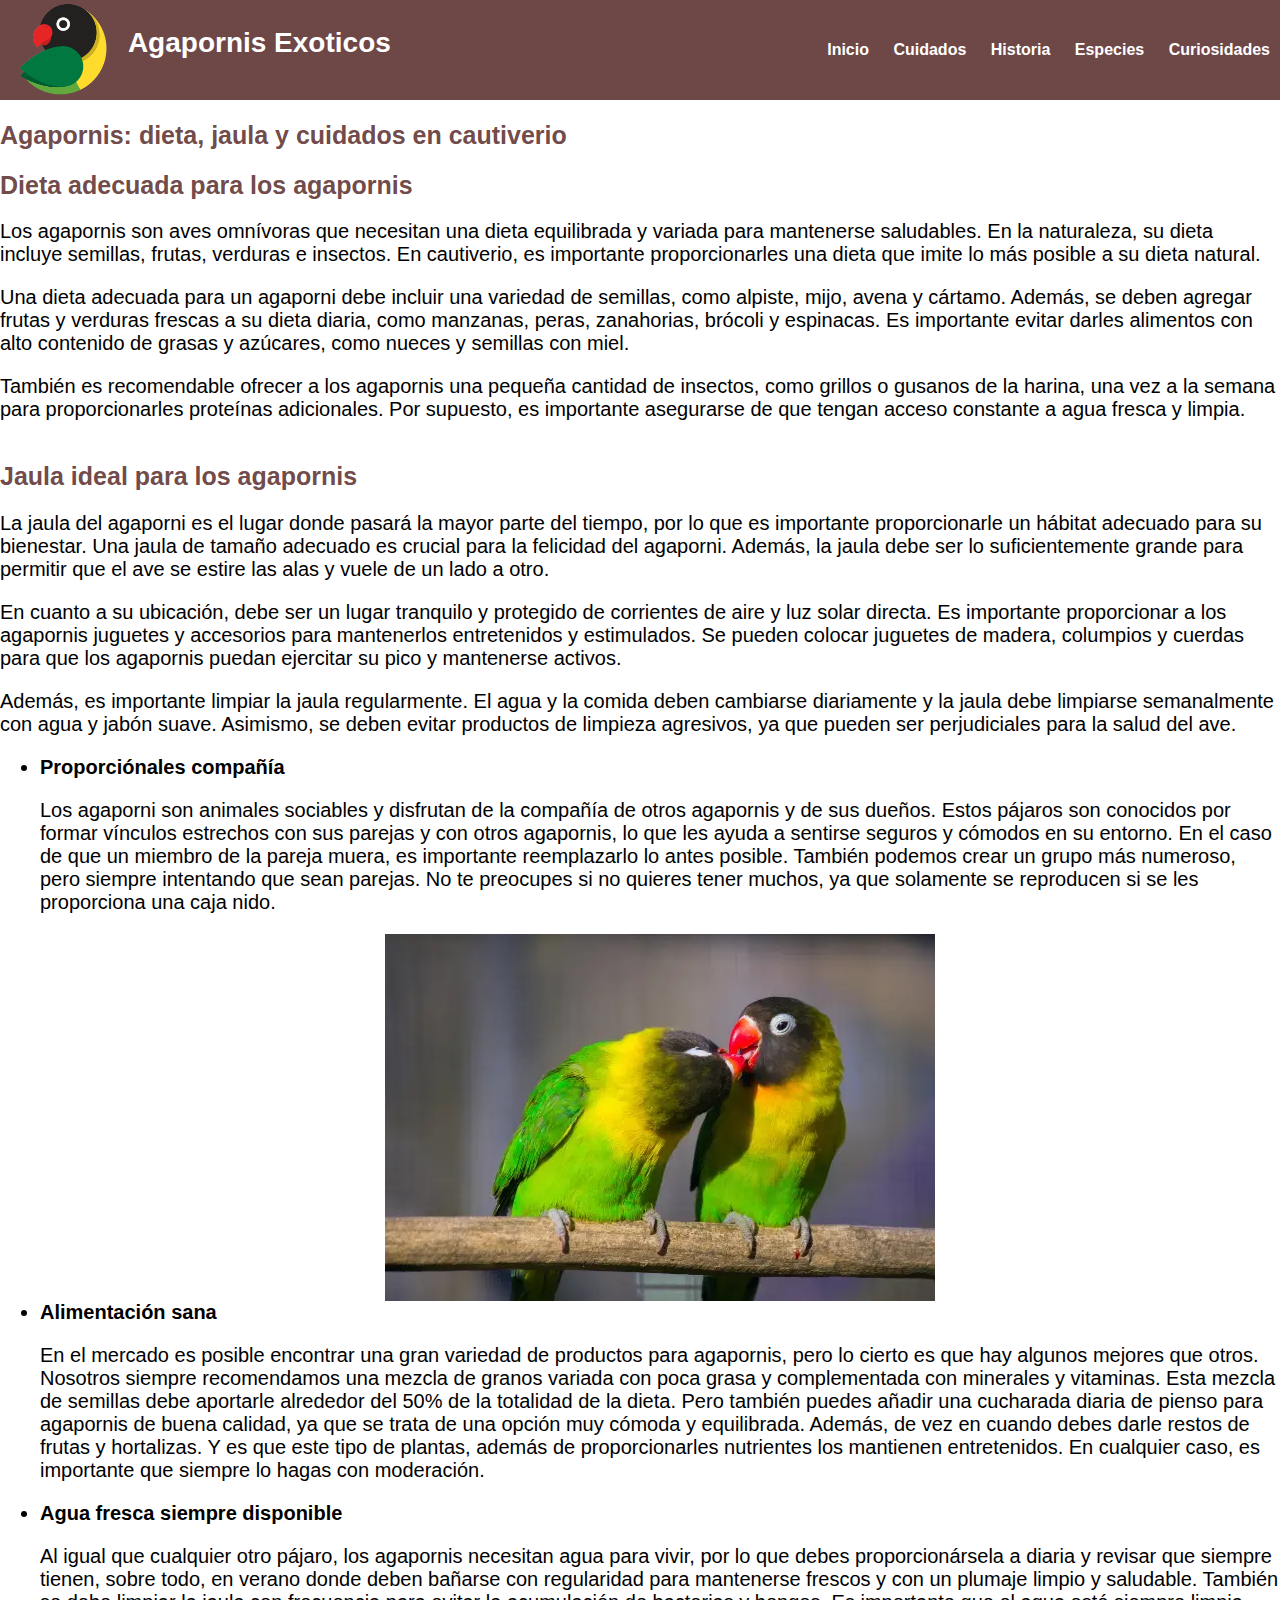
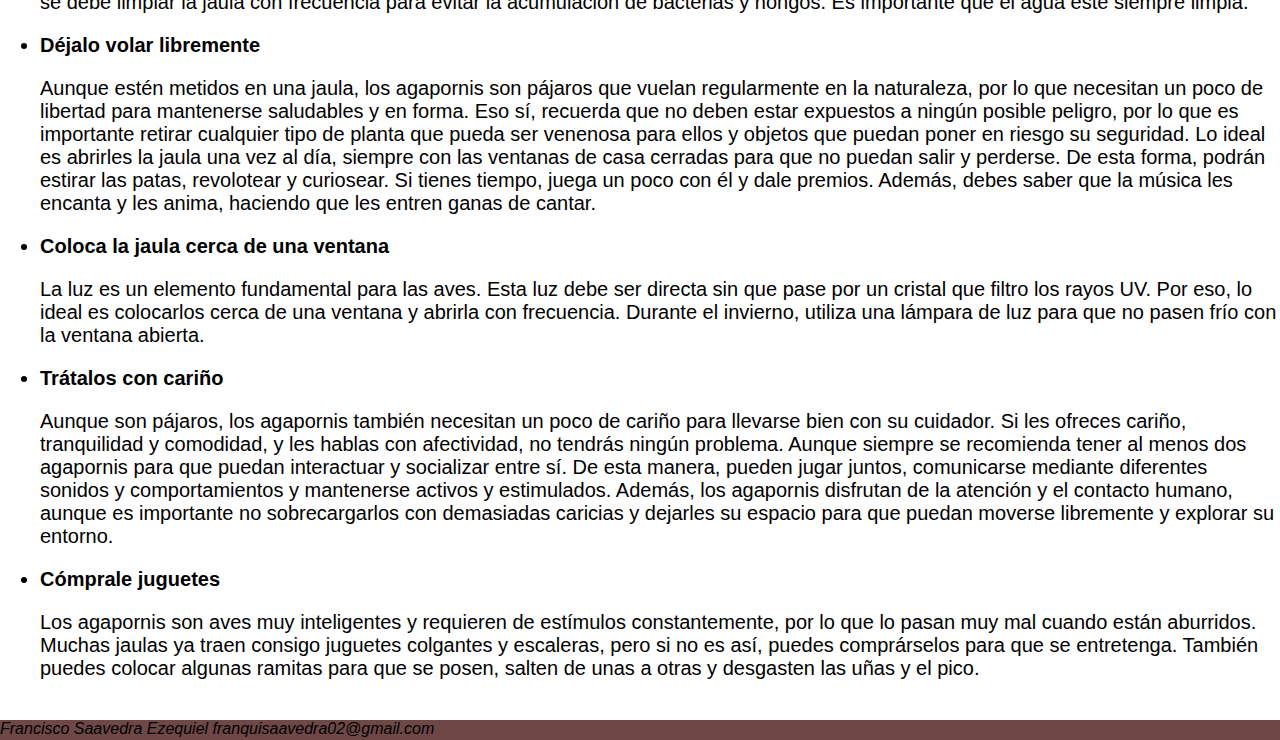
==== cuidados.html @ 45873305 "Primer commit" ====
<!DOCTYPE html>
<html lang="en">
<head>
    <meta charset="UTF-8">
    <meta name="viewport" content="width=device-width, initial-scale=1.0">

    <link rel="stylesheet" href="style.css">
    <title>Cuidados en Cautiverio</title>
</head>
<body>


    
<header>

    <a href="#" class="logo"> 

        <img src="Logo/Logo.png.png" alt="logo de la compañia" >
        <h3 class="nombre-empresa"> Agapornis Exoticos</h3>
        
        
            </a>
        
        

        <nav>
        <a href="inicio.html">Inicio</a>
        <a href="#">Cuidados</a>
        <a href="Historia.html">Historia</a>
        <a href="especies.html">Especies</a>
        <a href="curiosidades.html">Curiosidades</a>
        
        </nav>
        
        
 
    </header>
    
    
    <main>
    
    <h2><strong>Agapornis: dieta, jaula y cuidados en cautiverio</strong></h2>
    
<h2><strong>Dieta adecuada para los agapornis</strong></h2>
<p>Los agapornis son aves omnívoras que necesitan una dieta equilibrada y variada para mantenerse saludables. En la naturaleza, su dieta incluye semillas, frutas, verduras e insectos. En cautiverio, es importante proporcionarles una dieta que imite lo más posible a su dieta natural.</p>
<p>Una dieta adecuada para un agaporni debe incluir una variedad de semillas, como alpiste, mijo, avena y cártamo. Además, se deben agregar frutas y verduras frescas a su dieta diaria, como manzanas, peras, zanahorias, brócoli y espinacas. Es importante evitar darles alimentos con alto contenido de grasas y azúcares, como nueces y semillas con miel.</p>
<p>También es recomendable ofrecer a los agapornis una pequeña cantidad de insectos, como grillos o gusanos de la harina, una vez a la semana para proporcionarles proteínas adicionales. Por supuesto, es importante asegurarse de que tengan acceso constante a agua fresca y limpia.</p>
<img src="https://www.adiosmascota.es/wp-content/uploads/2023/03/agapornis_alimentacion_2.jpg" alt="" class="img-centrada">
<h2><strong>Jaula ideal para los agapornis</strong></h2>
<p>La jaula del agaporni es el lugar donde pasará la mayor parte del tiempo, por lo que es importante proporcionarle un hábitat adecuado para su bienestar. Una jaula de tamaño adecuado es crucial para la felicidad del agaporni. Además, la jaula debe ser lo suficientemente grande para permitir que el ave se estire las alas y vuele de un lado a otro.</p>
<p>En cuanto a su ubicación, debe ser un lugar tranquilo y protegido de corrientes de aire y luz solar directa. Es importante proporcionar a los agapornis juguetes y accesorios para mantenerlos entretenidos y estimulados. Se pueden colocar juguetes de madera, columpios y cuerdas para que los agapornis puedan ejercitar su pico y mantenerse activos.</p>
<p>Además, es importante limpiar la jaula regularmente. El agua y la comida deben cambiarse diariamente y la jaula debe limpiarse semanalmente con agua y jabón suave. Asimismo, se deben evitar productos de limpieza agresivos, ya que pueden ser perjudiciales para la salud del ave.</p>




    <ul>
        <strong><li> Proporciónales compañía</li></strong>
        <p> Los agaporni son animales sociables y disfrutan de la compañía de otros agapornis y de sus dueños. Estos pájaros son conocidos por formar vínculos estrechos con sus parejas y con otros agapornis, lo que les ayuda a sentirse seguros y cómodos en su entorno. En el caso de que un miembro de la pareja muera, es importante reemplazarlo lo antes posible. También podemos crear un grupo más numeroso, pero siempre intentando que sean parejas. No te preocupes si no quieres tener muchos, ya que solamente se reproducen si se les proporciona una caja nido.</p>
        <img src="imagenes/pareja.webp" alt="pareja" class="img-centrada">
        <strong><li> Alimentación sana</li></strong>
        <p>En el mercado es posible encontrar una gran variedad de productos para agapornis, pero lo cierto es que hay algunos mejores que otros. Nosotros siempre recomendamos una mezcla de granos variada con poca grasa y complementada con minerales y vitaminas.  Esta mezcla de semillas debe aportarle alrededor del 50% de la totalidad de la dieta. Pero también puedes añadir una cucharada diaria de pienso para agapornis de buena calidad, ya que se trata de una opción muy cómoda y equilibrada. Además, de vez en cuando debes darle restos de frutas y hortalizas. Y es que este tipo de plantas, además de proporcionarles nutrientes los mantienen entretenidos. En cualquier caso, es importante que siempre lo hagas con moderación.</p>
        
        <strong><li> Agua fresca siempre disponible</li></strong>
        <p>Al igual que cualquier otro pájaro, los agapornis necesitan agua para vivir, por lo que debes proporcionársela a diaria y revisar que siempre tienen, sobre todo, en verano donde deben bañarse con regularidad para mantenerse frescos y con un plumaje limpio y saludable. También se debe limpiar la jaula con frecuencia para evitar la acumulación de bacterias y hongos. Es importante que el agua esté siempre limpia.</p>
        
        <strong><li> Déjalo volar libremente</li></strong>
        <p>Aunque estén metidos en una jaula, los agapornis son pájaros que vuelan regularmente en la naturaleza, por lo que necesitan un poco de libertad para mantenerse saludables y en forma. Eso sí, recuerda que no deben estar expuestos a ningún posible peligro, por lo que es importante retirar cualquier tipo de planta que pueda ser venenosa para ellos y objetos que puedan poner en riesgo su seguridad. Lo ideal es abrirles la jaula una vez al día, siempre con las ventanas de casa cerradas para que no puedan salir y perderse. De esta forma, podrán estirar las patas, revolotear y curiosear. Si tienes tiempo, juega un poco con él y dale premios. Además, debes saber que la música les encanta y les anima, haciendo que les entren ganas de cantar.</p>
        
        <strong><li> Coloca la jaula cerca de una ventana</li></strong>
        <p>La luz es un elemento fundamental para las aves. Esta luz debe ser directa sin que pase por un cristal que filtro los rayos UV. Por eso, lo ideal es colocarlos cerca de una ventana y abrirla con frecuencia. Durante el invierno, utiliza una lámpara de luz para que no pasen frío con la ventana abierta.</p>
       
        <strong><li> Trátalos con cariño</li></strong>
        <p>Aunque son pájaros, los agapornis también necesitan un poco de cariño para llevarse bien con su cuidador. Si les ofreces cariño, tranquilidad y comodidad, y les hablas con afectividad, no tendrás ningún problema. Aunque siempre se recomienda tener al menos dos agapornis para que puedan interactuar y socializar entre sí. De esta manera, pueden jugar juntos, comunicarse mediante diferentes sonidos y comportamientos y mantenerse activos y estimulados. Además, los agapornis disfrutan de la atención y el contacto humano, aunque es importante no sobrecargarlos con demasiadas caricias y dejarles su espacio para que puedan moverse libremente y explorar su entorno.</p>
        
        <strong><li> Cómprale juguetes</li></strong>
        <p>Los agapornis son aves muy inteligentes y requieren de estímulos constantemente, por lo que lo pasan muy mal cuando están aburridos. Muchas jaulas ya traen consigo juguetes colgantes y escaleras, pero si no es así, puedes comprárselos para que se entretenga. También puedes colocar algunas ramitas para que se posen, salten de unas a otras y desgasten las uñas y el pico.</p>
<img src="https://m.media-amazon.com/images/I/61699dU7JUL.jpg" alt="" class="img-centrada">
    </ul>
</main>

    <footer>
        <address>
            Francisco Saavedra Ezequiel
            franquisaavedra02@gmail.com
    
        </address>
    
    </footer>
</body>
</html>
---- style.css ----
/*----------------------------------------------------------------------------------  HEADER  ---------------------------------------------------------------------------------*/
h1{color: rgba(94, 50, 50, 0.897);
font-size: 25px;

}




p{
font-size: 20px;

}
/*----------------------------------------------------------------------------------  HEADER  ---------------------------------------------------------------------------------*/
ul{
font-size: 20px;

}

/*----------------------------------------------------------------------------------  HEADER  ---------------------------------------------------------------------------------*/
ol{
    font-size: 20px;


}

/*----------------------------------------------------------------------------------  HEADER  ---------------------------------------------------------------------------------*/
li{
font-size: 20px;

}

/*----------------------------------------------------------------------------------  HEADER  ---------------------------------------------------------------------------------*/
h2{color: rgba(94, 50, 50, 0.897);
    font-size: 25px;



}
/*----------------------------------------------------------------------------------  HEADER  ---------------------------------------------------------------------------------*/

a{
text-decoration: none;
color: white

}
/*----------------------------------------------------------------------------------  HEADER  ---------------------------------------------------------------------------------*/
title{
    font-size: 35px;
}


/*----------------------------------------------------------------------------------  HEADER  ---------------------------------------------------------------------------------*/
REVISAR LO DE ABAJO MAÑANA
/*----------------------------------------------------------------------------------  CONTENEDOR  ---------------------------------------------------------------------------------*/

/* Imagen alineada a la izquierda */
.imagen-izquierda {
    float: left; /* Mueve la imagen a la izquierda */
    width: 750px; /* Ajusta el tamaño según lo necesites */
    margin-right: 20px; /* Espacio entre la imagen y el texto */
}
/* Contenedor para evitar problemas con float */
.contenedor {
    overflow: hidden; /* Asegura que todo el contenido se ajuste bien */
}

/* Solo este texto dentro de la lista se alineará a la derecha */
.texto-derecha {
    display: inline-block; /* Permite modificar su posición */
    vertical-align: top; /* Lo alinea con la parte superior de la imagen */
    font-weight: bold; /* Opcional: hace que el texto resalte más */
}

/*----------------------------------------------------------------------------------  HEADER  ---------------------------------------------------------------------------------*/

header{
display: flex;
min-height: 80px;
background-color: rgba(94, 50, 50, 0.897);
justify-content: space-between;
align-items: center;
}

/*----------------------------------------------------------------------------------  FOOTER  ---------------------------------------------------------------------------------*/

footer{
    display: flex;
    min-height: 20px;
    background-color: rgba(94, 50, 50, 0.897);
}
address{
align-items: center;

}

/*----------------------------------------------------------------------------------  LOGO  --------------------------------------------------------------------------*/

.logo{
    display: flex;;
}

.logo img{
height: 100px;

}

/*----------------------------------------------------------------------------------  NAV  ----------------------------------------------------------------------------*/

nav a{
    font-weight: 600;
    padding-right: 10px;
    transition: all 0.3s ease; 
    display: inline-block; 
    padding: 5px 10px;

}
nav a:hover{
    font-size: 20px;
color: greenyellow

}

nav{

    padding: 10px 0px;
    }
    

/*----------------------------------------------------------------------------------  BODY   ---------------------------------------------------------------------------------*/

body{
font-family: sans-serif;
    margin: 0;
}


h3{

    font-size: 28px;
    line-height: 30px;
}

/*---------------------------------------------------------------------------------- H ---------------------------------------------------------------------------------*/

img {
    display: block;
    max-width: 100%;
    height: auto;
}

/* Imágenes con efecto de transparencia */
.img-transparente {
    -webkit-mask-image: linear-gradient(black 80%, transparent); /* Para navegadores WebKit */
    mask-image: linear-gradient(black 80%, transparent);
}



.imagen1{
align-items: center;
}


.img-centrada {
    display: block;
    margin: 0 auto; 
}


.no-centrar {
    display: inline; 
    margin: 0; /
}


/*----------------------------------------------------------------------------------  MEDIAQUERIE  ---------------------------------------------------------------------------------*/

@media (max-width:700px){
    header{
    flex-direction: column;
    }
    }
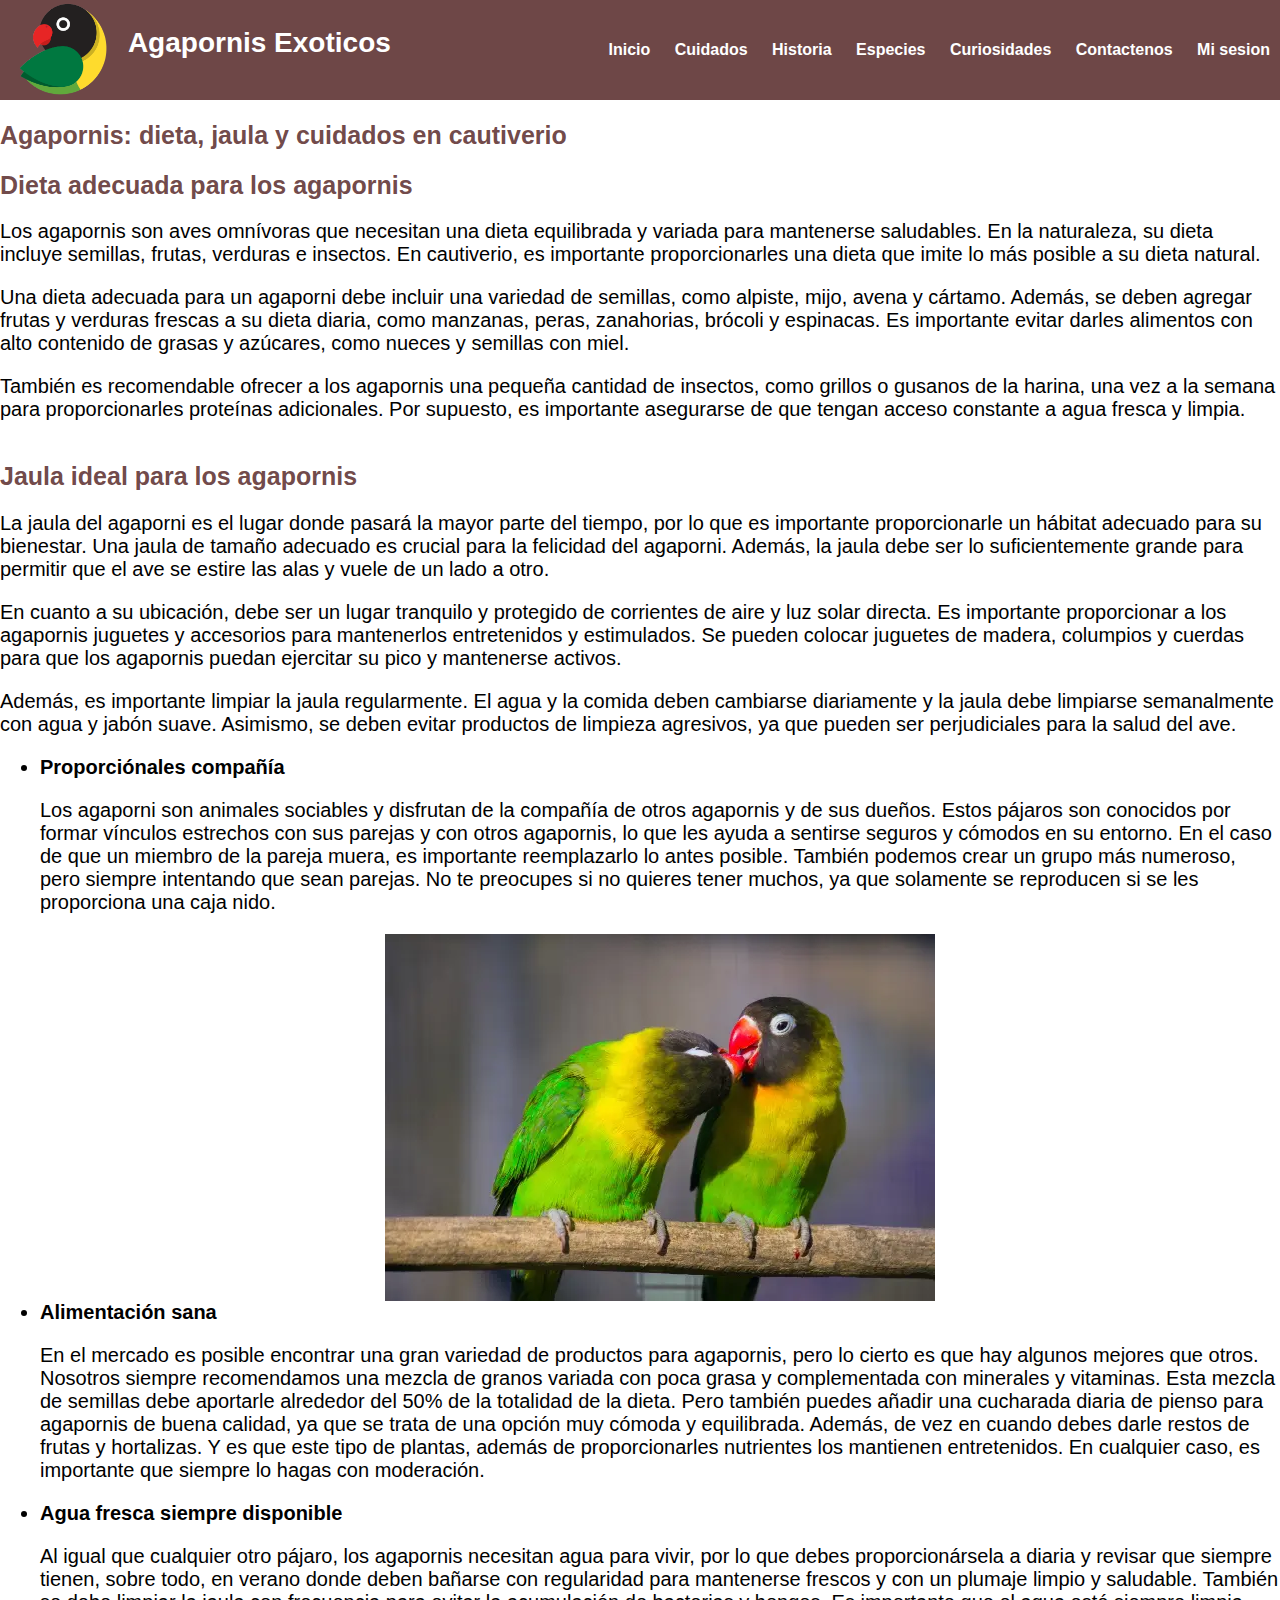
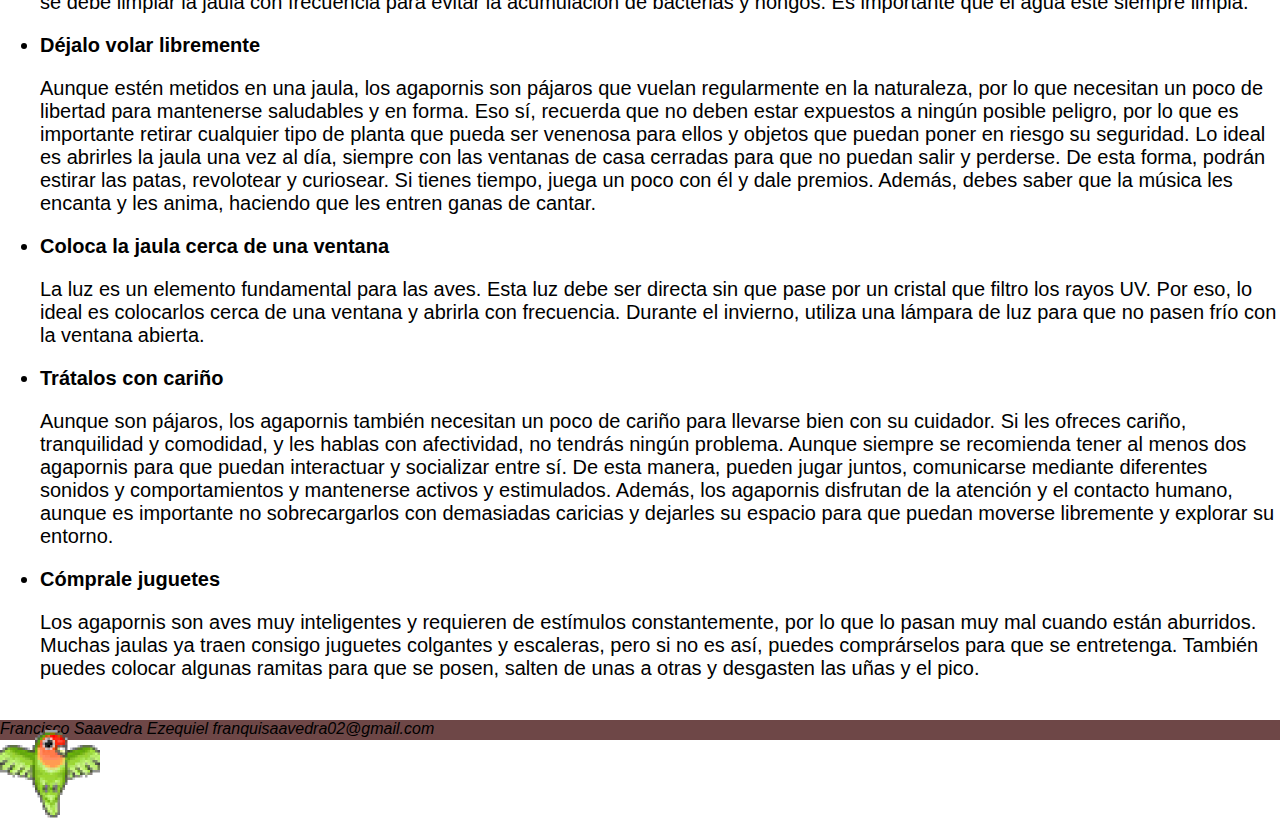
==== commit b673234b: "entrega final" ====
--- a/cuidados.html
+++ b/cuidados.html
@@ -1,6 +1,7 @@
 <!DOCTYPE html>
 <html lang="en">
 <head>
+    
     <meta charset="UTF-8">
     <meta name="viewport" content="width=device-width, initial-scale=1.0">
 
@@ -15,7 +16,7 @@
 
     <a href="#" class="logo"> 
 
-        <img src="Logo/Logo.png.png" alt="logo de la compañia" >
+        <img src="logo/logo.png" alt="logo de la compañia" >
         <h3 class="nombre-empresa"> Agapornis Exoticos</h3>
         
         
@@ -24,12 +25,14 @@
         
 
         <nav>
-        <a href="inicio.html">Inicio</a>
+        <a href="index.html">Inicio</a>
         <a href="#">Cuidados</a>
-        <a href="Historia.html">Historia</a>
+        <a href="historia.html">Historia</a>
         <a href="especies.html">Especies</a>
         <a href="curiosidades.html">Curiosidades</a>
-        
+        <a href="contactenos.html">Contactenos</a>
+        <a href="sesion.html">Mi sesion</a>
+       
         </nav>
         
         
@@ -37,7 +40,7 @@
     </header>
     
     
-    <main>
+    
     
     <h2><strong>Agapornis: dieta, jaula y cuidados en cautiverio</strong></h2>
     
@@ -77,13 +80,14 @@
         <p>Los agapornis son aves muy inteligentes y requieren de estímulos constantemente, por lo que lo pasan muy mal cuando están aburridos. Muchas jaulas ya traen consigo juguetes colgantes y escaleras, pero si no es así, puedes comprárselos para que se entretenga. También puedes colocar algunas ramitas para que se posen, salten de unas a otras y desgasten las uñas y el pico.</p>
 <img src="https://m.media-amazon.com/images/I/61699dU7JUL.jpg" alt="" class="img-centrada">
     </ul>
-</main>
 
+    <img src="imagenes/volando.gif" alt="Pájaro volando" class="gif-volando">
     <footer>
         <address>
             Francisco Saavedra Ezequiel
             franquisaavedra02@gmail.com
     
+       
         </address>
     
     </footer>
--- a/style.css
+++ b/style.css
@@ -182,4 +182,217 @@
     header{
     flex-direction: column;
     }
-    }+    }
+    
+
+    /*------------ Estilos generales del formulario -------------*/
+main {
+    max-width: 400px; /* Tamaño óptimo para formularios */
+    margin: 50px auto; /* Centrado en la página */
+    padding: 20px;
+    background-color: #f9f9f9; /* Fondo suave */
+    border-radius: 10px;
+    box-shadow: 0 4px 8px rgba(0, 0, 0, 0.2); /* Sombra sutil */
+    text-align: center;
+  }
+  
+  /* Estilos del formulario */
+  .form_contact {
+    display: flex;
+    flex-direction: column;
+    gap: 15px; /* Espaciado entre elementos */
+  }
+  
+  /* Etiquetas */
+  .form_contact label {
+    font-weight: bold;
+    font-size: 14px;
+    color: #333;
+    text-align: left;
+    display: block; /* Asegura alineación */
+  }
+  
+  /* Inputs y textarea */
+  .form_contact input,
+  .form_contact textarea {
+    width: 100%;
+    padding: 10px;
+    border: 1px solid #ccc;
+    border-radius: 5px;
+    font-size: 14px;
+    transition: 0.3s;
+  }
+  
+  /* Cambios en el foco */
+  .form_contact input:focus,
+  .form_contact textarea:focus {
+    border-color: #ff6600;
+    box-shadow: 0 0 5px rgba(255, 102, 0, 0.5);
+    outline: none;
+  }
+  
+  /* Ajuste del textarea */
+  .form_contact textarea {
+    height: 120px;
+    resize: none; /* Evita que se agrande manualmente */
+  }
+  
+  /* Botón */
+  .form_contact button {
+    background-color: #ff6600;
+    color: white;
+    padding: 12px;
+    border: none;
+    border-radius: 5px;
+    font-size: 16px;
+    cursor: pointer;
+    transition: 0.3s;
+  }
+  
+  .form_contact button:hover {
+    background-color: #cc5200; /* Efecto hover */
+  }
+  
+  /* Responsividad */
+  @media (max-width: 500px) {
+    main {
+      width: 90%;
+    }
+  }
+
+
+  .sesion {
+    max-width: 400px;
+    margin: 50px auto;
+    padding: 20px;
+    background-color: #f9f9f9;
+    border-radius: 10px;
+    box-shadow: 0 4px 8px rgba(0, 0, 0, 0.2);
+    text-align: center;
+  }
+  
+  /* SOLO se aplicará a contactenos.html */
+  .contacto {
+    max-width: 400px;
+    margin: 50px auto;
+    padding: 20px;
+    background-color: #e6f7ff; /* Fondo azul claro */
+    border-radius: 10px;
+    box-shadow: 0 4px 8px rgba(0, 0, 0, 0.2);
+    text-align: center;
+  }
+  
+  /* Estilos para los formularios dentro de .sesion y .contacto */
+  .sesion .form_contact, 
+  .contacto .form_contact {
+    display: flex;
+    flex-direction: column;
+    gap: 15px;
+  }
+  
+  /* Etiquetas */
+  .sesion label, 
+  .contacto label {
+    font-weight: bold;
+    font-size: 14px;
+    color: #333;
+    text-align: left;
+    display: block;
+  }
+  
+  /* Inputs y textarea */
+  .sesion input,
+  .contacto input,
+  .contacto textarea {
+    width: 100%;
+    padding: 10px;
+    border: 1px solid #ccc;
+    border-radius: 5px;
+    font-size: 14px;
+    transition: 0.3s;
+  }
+  
+  /* Efecto al enfocar */
+  .sesion input:focus,
+  .contacto input:focus,
+  .contacto textarea:focus {
+    border-color: #ff6600;
+    box-shadow: 0 0 5px rgba(255, 102, 0, 0.5);
+    outline: none;
+  }
+  
+  /* Ajuste del textarea */
+  .contacto textarea {
+    height: 120px;
+    resize: none;
+  }
+  
+  /* Botón */
+  .sesion button,
+  .contacto button {
+    background-color: #ff6600;
+    color: white;
+    padding: 12px;
+    border: none;
+    border-radius: 5px;
+    font-size: 16px;
+    cursor: pointer;
+    transition: 0.3s;
+  }
+  
+  .sesion button:hover,
+  .contacto button:hover {
+    background-color: #cc5200;
+  }
+  
+  /* Responsividad */
+  @media (max-width: 500px) {
+    .sesion, .contacto {
+      width: 90%;
+    }
+  }
+
+  
+  .whatsapp_button {
+    position: absolute;
+    bottom: 20px;
+    right: 20px;
+    transition: transform 0.3s ease-in-out;
+}
+
+.whatsapp_button img {
+    width: 50px;
+    height: 50px;
+}
+
+.whatsapp_button:hover {
+    transform: scale(1.1);
+}
+
+.sesion, .contacto {
+    max-width: 400px;
+    margin: 50px auto;
+    padding: 20px;
+    background-color: #f9f9f9;
+    border-radius: 10px;
+    box-shadow: 0 4px 8px rgba(0, 0, 0, 0.2);
+    text-align: center;
+  }
+
+
+  .gif-volando {
+    position: absolute;
+    width: 100px; /* Ajusta el tamaño según necesites */
+    animation: volar 5s linear infinite;
+}
+
+@keyframes volar {
+    from {
+        left: -100px; /* Comienza fuera de la pantalla */
+        top: 50px;
+    }
+    to {
+        left: 100vw; /* Termina fuera del otro lado de la pantalla */
+        top: 100px;
+    }
+}